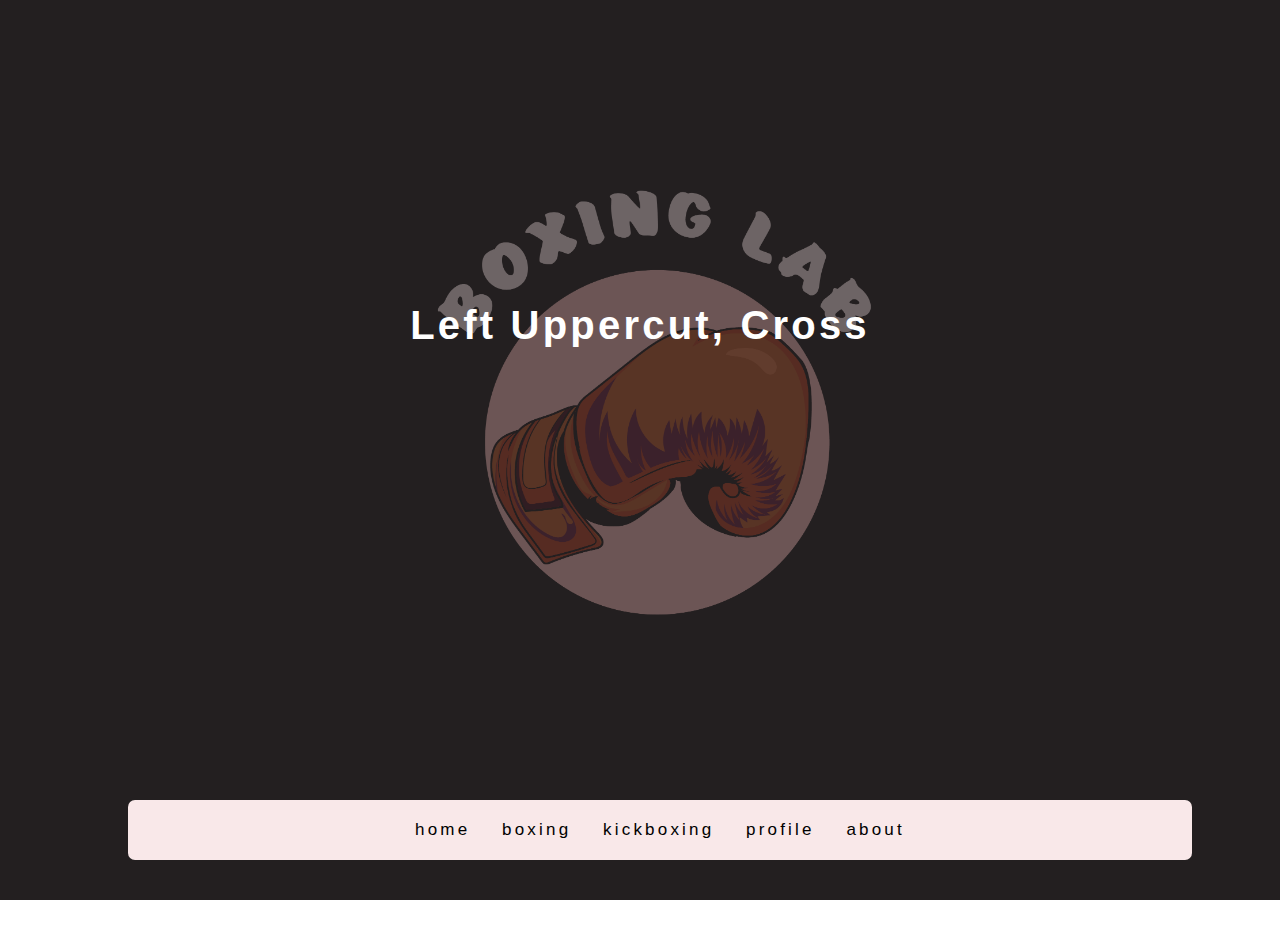
==== boxinground.html @ f940fcfc "added initial code base" ====
<!DOCTYPE html>
<html lang="en">
<head>
    <meta charset="UTF-8">
    <meta http-equiv="X-UA-Compatible" content="IE=edge">
    <meta name="viewport" content="width=device-width, initial-scale=1.0">
    <link rel="stylesheet" href="boxinground.css">
    <title>Boxing app</title>
    </head>

<body>
    <div class="background-image">
    
    </div>

      <body>
      
        <div class="navbar">
          <a href="index.html">home</a>
          <a href="boxing-level.html">boxing</a>
          <a href="kickboxingpg.html">kickboxing</a>
          <a href="profile.html">profile</a>
          <a href="about.html" >about</a>
          
        
        </div>

        <div>
          <h2 id="command">Jab and Cross</h2>
        </div>
        
        <script>
          myCommand = document.getElementById('command');
          myCommand.innerHTML = 'Left Uppercut, Cross';
          // document.getElementById("command");
        </script>

       
    
</body>

</html>
---- boxinground.css ----
html {
    height: 100%;
  }
  body {
    height: 100%;
    background-image: url("./boxingappimage3.png");
    background-position: center;
    background-repeat: no-repeat;
    background-size: cover;
    margin: 0;
    font-family: Impact, Helvetica, sans-serif;
    letter-spacing: 0.2rem;
  }
  
  .navbar {
    overflow: hidden;
    background-color: #f9e8e9;
    position: fixed;
    bottom: 0;
    width: 80%;
    text-align: center;
    margin-bottom: 40px;
    margin-left: 10%;
    margin-right: 10%;
    border-radius: 7px;
    padding: 20px;
  }
  
  .navbar a {
    color: black;
    text-align: center;
    padding: 30px;
    text-decoration: none;
    font-size: 17px;
    padding: 12px;
    border-radius: 7px;
  }
  
  .navbar a:hover {
    background: #f1f1f1;
    color: black;
  }
  
  .navbar a.active {
    background-color: #f0c8bc;
    color: white;
  }
  
  .main {
    padding: 16px;
    margin-bottom: 30px;
  }

  #command {
    color: white;
    text-align: center;
    padding-top: 270px;
    font-size: 40px;

    }
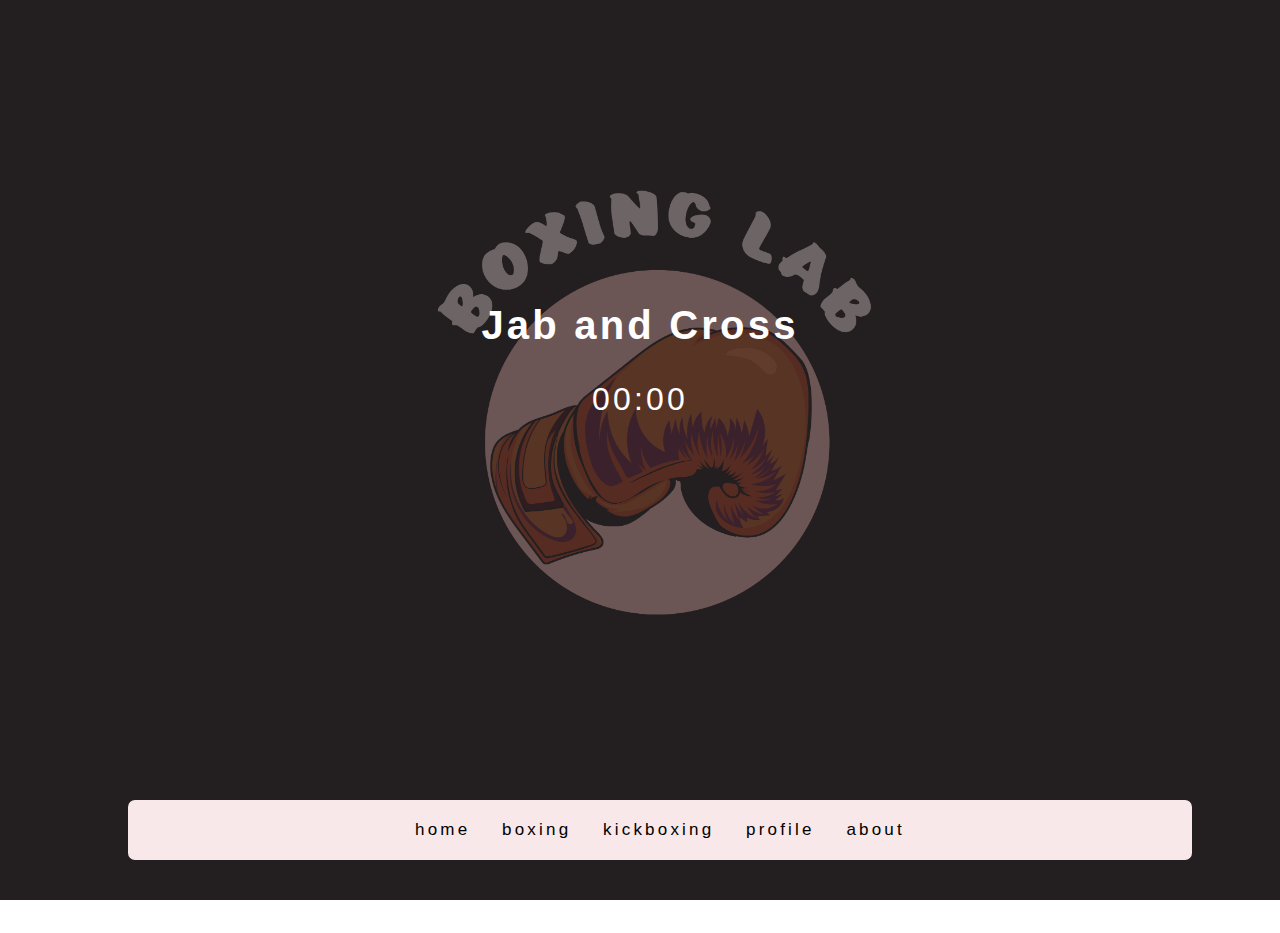
==== commit 1431d06f: "added text animation to home page" ====
--- a/boxinground.html
+++ b/boxinground.html
@@ -26,17 +26,52 @@
         </div>
 
         <div>
-          <h2 id="command">Jab and Cross</h2>
+          <h2 id="commandElement">Jab and Cross</h2>
+          <div style="color: white; text-align: center; font-size: 32px;">
+            <label id="minutes">00</label>:<label id="seconds">00</label>
+          </div>
+
         </div>
         
         <script>
-          myCommand = document.getElementById('command');
-          myCommand.innerHTML = 'Left Uppercut, Cross';
-          // document.getElementById("command");
+          myCommand = document.getElementById('commandElement');
+
+          var commandsCombinations = ['Left Uppercut, Cross', 'Jab, Cross, Left Hook', 'Cross, Left Hook', 'Cross, Left Hook, Cross', 'Right Uppercut, Left Hook']; 
+
+          let timer = null; // Will hold a reference to the timer
+          let index = 0;    // Keeps track of which array element show next
+
+          function changeCommands() {
+            myCommand.innerHTML = commandsCombinations[index];
+            if(index === commandsCombinations.length-1){
+              clearInterval(timer);
+            } else {
+              index++;
+            }
+          }
+          timer = setInterval(changeCommands, 2000);
+
+          var minutesLabel = document.getElementById("minutes");
+          var secondsLabel = document.getElementById("seconds");
+          var totalSeconds = 0;
+          setInterval(setTime, 1000);
+
+          function setTime() {
+            ++totalSeconds;
+            secondsLabel.innerHTML = pad(totalSeconds % 60);
+            minutesLabel.innerHTML = pad(parseInt(totalSeconds / 60));
+          }
+
+          function pad(val) {
+            var valString = val + "";
+            if (valString.length < 2) {
+              return "0" + valString;
+            } else {
+              return valString;
+            }
+          }
+
         </script>
-
-       
-    
 </body>
 
 </html>--- a/boxinground.css
+++ b/boxinground.css
@@ -10,6 +10,7 @@
     margin: 0;
     font-family: Impact, Helvetica, sans-serif;
     letter-spacing: 0.2rem;
+    text-align: center;
   }
   
   .navbar {
@@ -51,7 +52,7 @@
     margin-bottom: 30px;
   }
 
-  #command {
+  #commandElement {
     color: white;
     text-align: center;
     padding-top: 270px;
